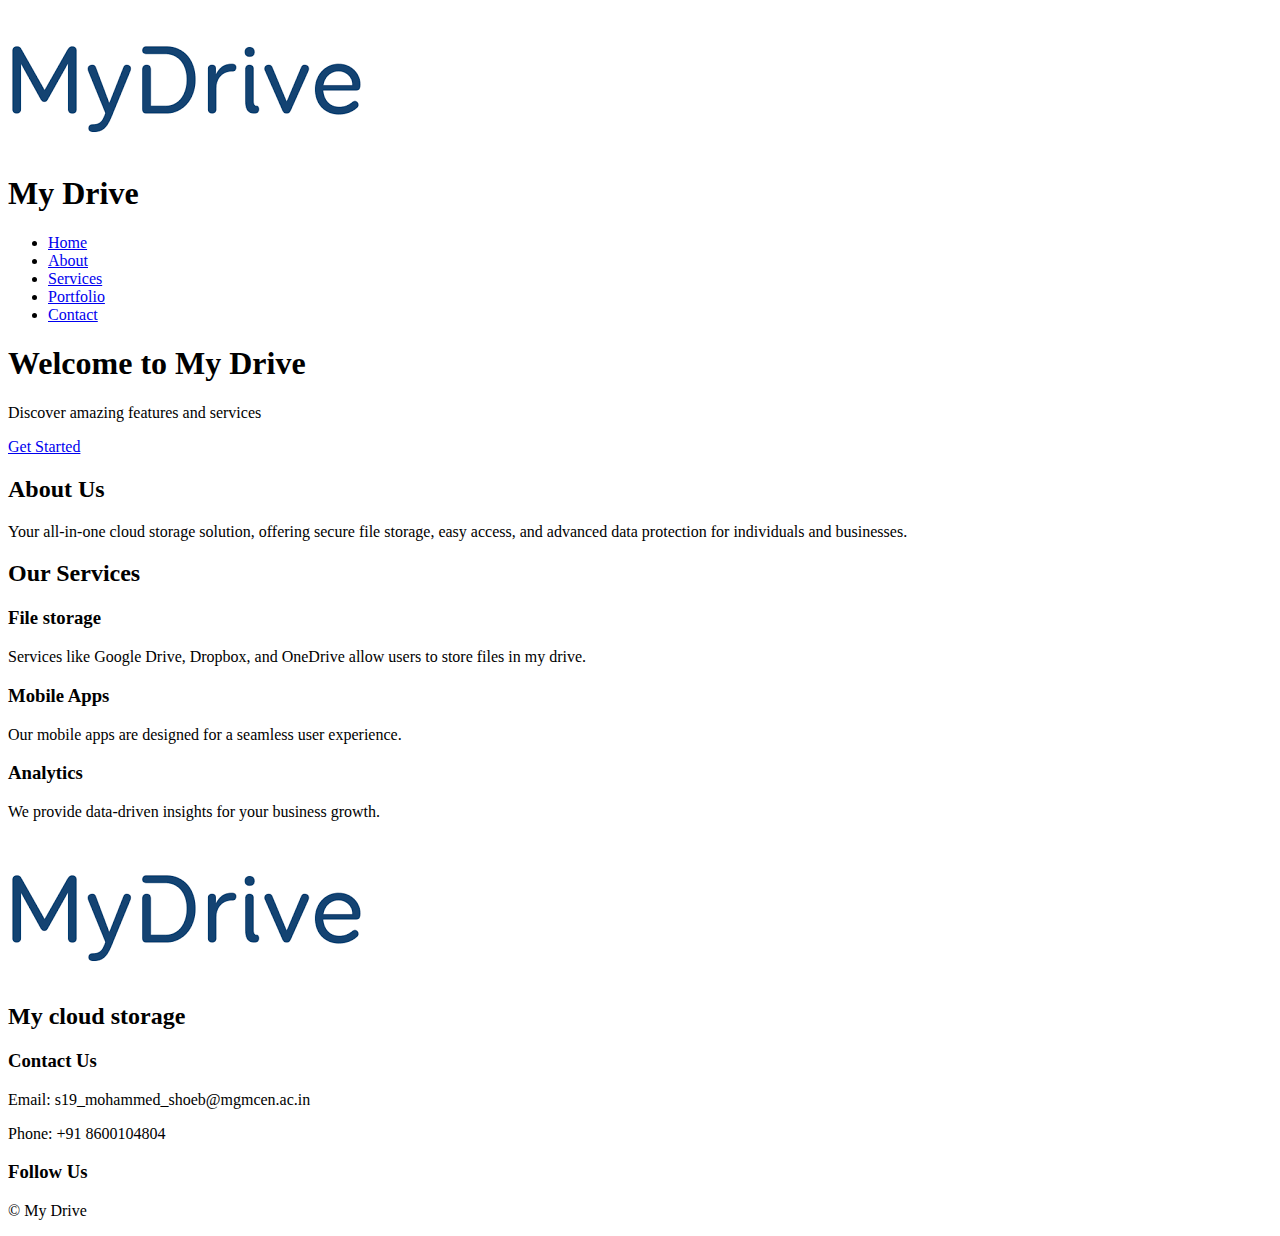
==== index.html @ d904845a "Add files via upload" ====
<!DOCTYPE html>
<html lang="en">
<head>
    <meta charset="UTF-8">
    <meta name="viewport" content="width=device-width, initial-scale=1.0">
    <title>cloud storage</title>
    <link rel="stylesheet" type="text/css" href="ms1.css">
    <link rel="stylesheet" href="https://cdnjs.cloudflare.com/ajax/libs/font-awesome/6.0.0-beta3/css/all.min.css" integrity="sha512-eEwqz4x1aUNN8q+0zdi5cIOg/Zy6r0Pju4+ytXP8tfwJwCQX0S9wTxesH+hbV5mnWNhGVMT2v0sAnE3bf+XSmA==" crossorigin="anonymous" referrerpolicy="no-referrer" />
</head>
<body>
    <header>
        <nav>
            <div class="logo">
                <img src="[data-uri]" alt="Logo">
                <h1>My Drive</h1>
            </div>
            <ul>
                <li><a href="#">Home</a></li>
                <li><a href="#">About</a></li>
                <li><a href="#">Services</a></li>
                <li><a href="#">Portfolio</a></li>
                <li><a href="#">Contact</a></li>
            </ul>
        </nav>
    </header>
    <main>
        <section class="hero">
            <h1>Welcome to My Drive</h1>
            <p>Discover amazing features and services</p>
            <a href="#" class="cta-button">Get Started</a>
        </section>
        <section class="about">
            <h2>About Us</h2>
            <p>Your all-in-one cloud storage solution, offering secure file storage, easy access, and advanced data protection for individuals and businesses.</p>
        </section>
        <section class="services">
            <h2>Our Services</h2>
            <div class="service">
                <i class="fas fa-laptop"></i>
                <h3> File storage </h3>
                <p>Services like Google Drive, Dropbox, and OneDrive allow users to store files in my drive. </p>
            </div>
            <div class="service">
                <i class="fas fa-mobile"></i>
                <h3>Mobile Apps</h3>
                <p>Our mobile apps are designed for a seamless user experience.</p>
            </div>
            <div class="service">
                <i class="fas fa-chart-bar"></i>
                <h3>Analytics</h3>
                <p>We provide data-driven insights for your business growth.</p>
            </div>
        </section>
    </main>
    <footer>
        <div class="footer-content">
            <div class="footer-logo">
                <img src="[data-uri]" alt="Logo">
                <h2>My cloud storage</h2>
            </div>
            <div class="footer-contact">
                <h3>Contact Us</h3>
                <p>Email: s19_mohammed_shoeb@mgmcen.ac.in</p>
                <p>Phone: +91 8600104804</p>
            </div>
            <div class="footer-social">
                <h3>Follow Us</h3>
                <a href="#" class="social-icon"><i class="fab fa-facebook"></i></a>
                <a href="#" class="social-icon"><i class="fab fa-twitter"></i></a>
                <a href="#" class="social-icon"><i class="fab fa-instagram"></i></a>
            </div>
        </div>
        <p>&copy;       My Drive </p>
    </footer>
</body>
</html>
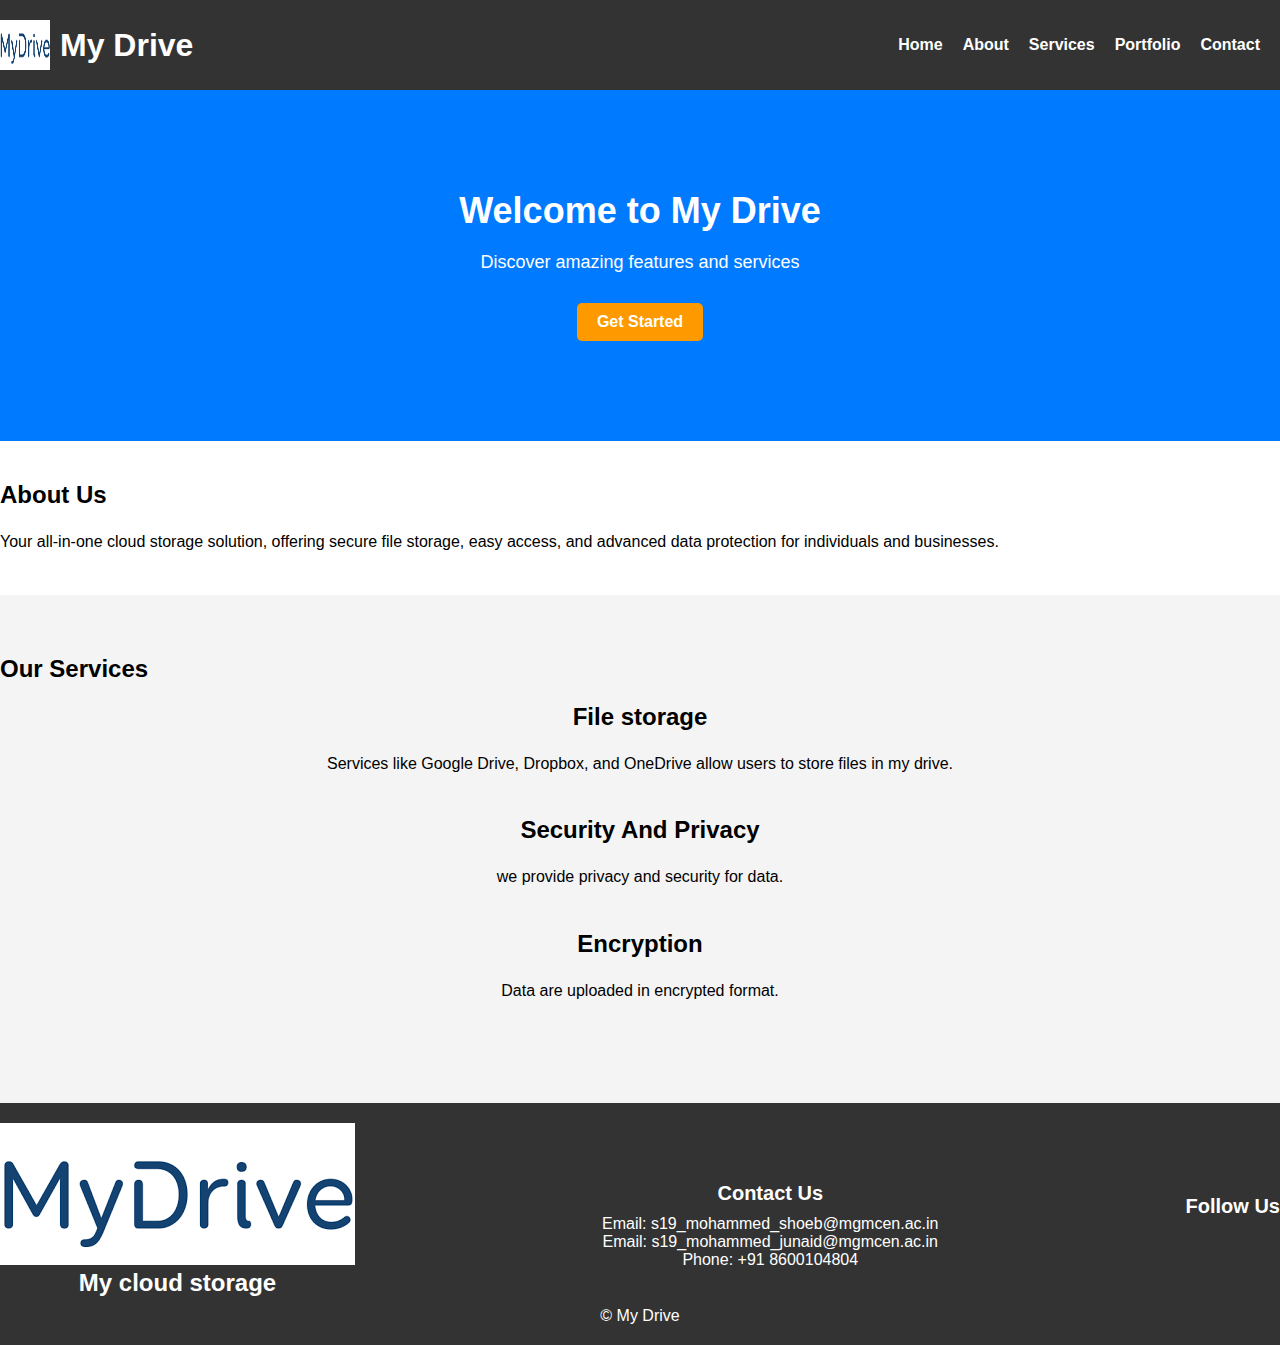
==== commit f7f1f28a: "Add files via upload" ====
--- a/index.html
+++ b/index.html
@@ -27,7 +27,7 @@
         <section class="hero">
             <h1>Welcome to My Drive</h1>
             <p>Discover amazing features and services</p>
-            <a href="#" class="cta-button">Get Started</a>
+            <a href="#" class="cta-button" onclick="window.location.href='ms.html';">Get Started</a>
         </section>
         <section class="about">
             <h2>About Us</h2>
@@ -42,13 +42,13 @@
             </div>
             <div class="service">
                 <i class="fas fa-mobile"></i>
-                <h3>Mobile Apps</h3>
-                <p>Our mobile apps are designed for a seamless user experience.</p>
+                <h3> Security And Privacy </h3>
+                <p>we provide privacy and security for data.</p>
             </div>
             <div class="service">
                 <i class="fas fa-chart-bar"></i>
-                <h3>Analytics</h3>
-                <p>We provide data-driven insights for your business growth.</p>
+                <h3> Encryption </h3>
+                <p>Data are uploaded in encrypted format.</p>
             </div>
         </section>
     </main>
@@ -61,6 +61,7 @@
             <div class="footer-contact">
                 <h3>Contact Us</h3>
                 <p>Email: s19_mohammed_shoeb@mgmcen.ac.in</p>
+                <p> Email:  s19_mohammed_junaid@mgmcen.ac.in</p>
                 <p>Phone: +91 8600104804</p>
             </div>
             <div class="footer-social">
--- a/ms1.css
+++ b/ms1.css
@@ -0,0 +1,186 @@
+/* Reset some default browser styles */
+body, h1, h2, p, ul, li {
+    margin: 0;
+    padding: 0;
+}
+
+/* Global styles */
+body {
+    font-family: Arial, sans-serif;
+    background-color: #f4f4f4;
+}
+
+.container {
+    max-width: 1200px;
+    margin: 0 auto;
+    padding: 0 20px;
+}
+
+/* Header styles */
+header {
+    background-color: #333;
+    color: #fff;
+}
+
+nav {
+    display: flex;
+    justify-content: space-between;
+    align-items: center;
+    padding: 20px 0;
+}
+
+.logo {
+    display: flex;
+    align-items: center;
+}
+
+.logo img {
+    width: 50px;
+    height: 50px;
+    margin-right: 10px;
+}
+
+nav ul {
+    list-style: none;
+    display: flex;
+}
+
+nav li {
+    margin-right: 20px;
+}
+
+nav a {
+    text-decoration: none;
+    color: #fff;
+    font-weight: bold;
+    transition: color 0.3s ease;
+}
+
+nav a:hover {
+    color: #ff9900;
+}
+
+/* Hero section styles */
+.hero {
+    background-color: #007bff;
+    color: #fff;
+    text-align: center;
+    padding: 100px 0;
+}
+
+.hero h1 {
+    font-size: 36px;
+    margin-bottom: 20px;
+}
+
+.hero p {
+    font-size: 18px;
+    margin-bottom: 30px;
+}
+
+.cta-button {
+    display: inline-block;
+    background-color: #ff9900;
+    color: #fff;
+    padding: 10px 20px;
+    text-decoration: none;
+    border-radius: 5px;
+    font-weight: bold;
+    transition: background-color 0.3s ease;
+}
+
+.cta-button:hover {
+    background-color: #ff6600;
+}
+
+/* About section styles */
+.about {
+    background-color: #fff;
+    padding: 40px 0;
+}
+
+.about h2 {
+    font-size: 24px;
+    margin-bottom: 20px;
+}
+
+.about p {
+    font-size: 16px;
+    line-height: 1.6;
+}
+
+/* Services section styles */
+.services {
+    background-color: #f4f4f4;
+    padding: 60px 0;
+}
+
+.service {
+    text-align: center;
+    margin-bottom: 40px;
+}
+
+.service i {
+    font-size: 48px;
+    color: #333;
+}
+
+.service h3 {
+    font-size: 24px;
+    margin: 20px 0;
+}
+
+.service p {
+    font-size: 16px;
+    line-height: 1.6;
+}
+
+/* Footer styles */
+footer {
+    background-color: #333;
+    color: #fff;
+    padding: 20px 0;
+    text-align: center;
+}
+
+.footer-content {
+    display: flex;
+    justify-content: space-between;
+    align-items: center;
+}
+
+.footer-logo h2 {
+    font-size: 24px;
+    margin-bottom: 10px;
+}
+
+.footer-contact h3,
+.footer-social h3 {
+    font-size: 20px;
+    margin-bottom: 10px;
+}
+
+.social-icon {
+    font-size: 24px;
+    margin-right: 10px;
+    color: #ff9900;
+    text-decoration: none;
+}
+
+.social-icon:hover {
+    color: #ff6600;
+}
+
+/* Media Queries */
+@media (max-width: 768px) {
+    nav ul {
+        flex-direction: column;
+        align-items: center;
+        padding-top: 20px;
+    }
+
+    nav li {
+        margin-right: 0;
+        margin-bottom: 10px;
+    }
+}
